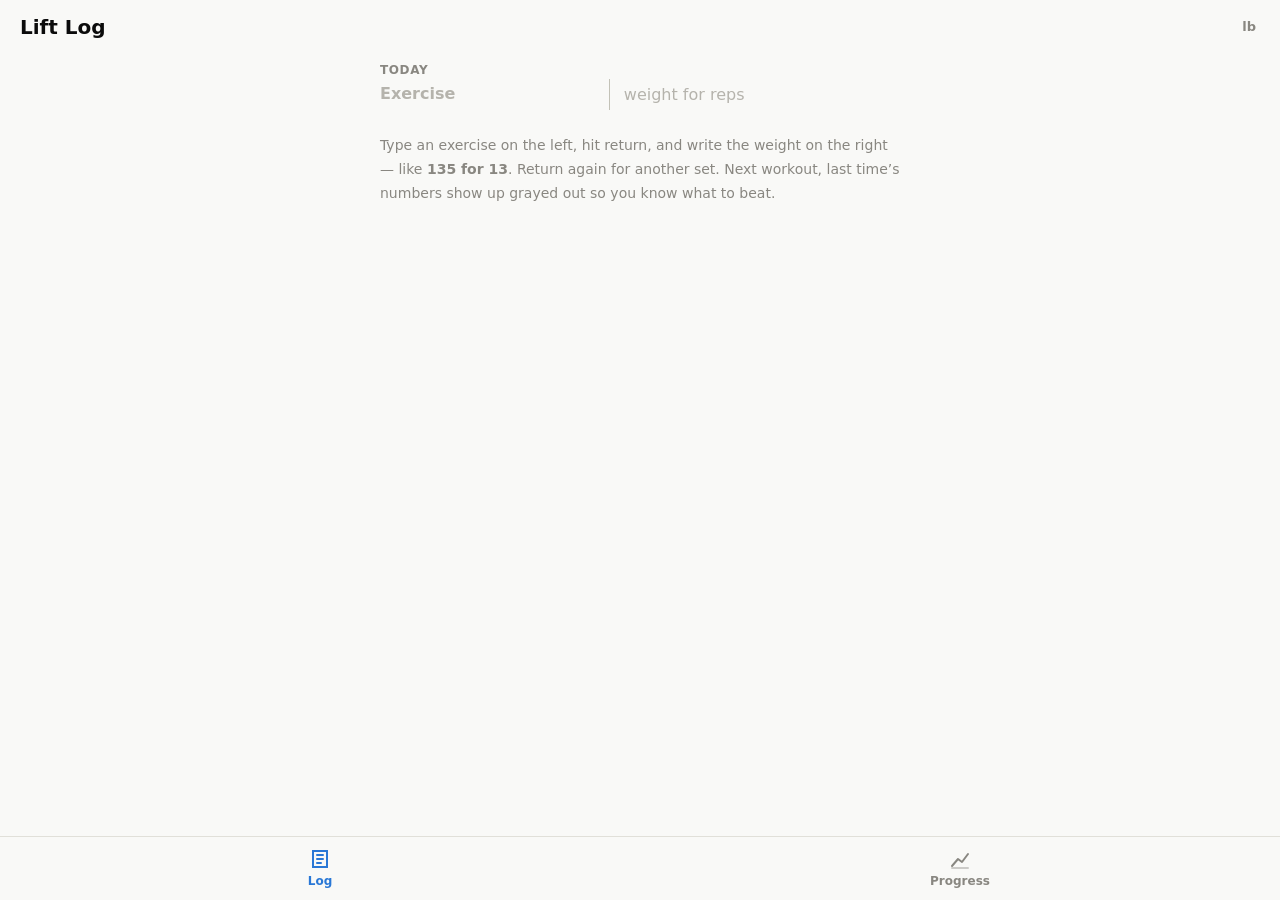
==== workout/index.html @ 896c311c "Auto-clean empty rows, kg/lb conversion tip, confirmed unit switch, name shrink Rows inserted by acc" ====
<!DOCTYPE html>
<html lang="en">
<head>
<meta charset="utf-8">
<meta name="viewport" content="width=device-width, initial-scale=1, viewport-fit=cover, user-scalable=no">
<title>Lift Log</title>
<meta name="description" content="A dead-simple workout notebook: name on the left, weight and reps on the right, progress tracked per exercise.">
<link rel="manifest" href="manifest.webmanifest">
<link rel="icon" href="icons/icon-192.png">
<link rel="apple-touch-icon" href="icons/apple-touch-icon.png">
<meta name="apple-mobile-web-app-capable" content="yes">
<meta name="mobile-web-app-capable" content="yes">
<meta name="apple-mobile-web-app-status-bar-style" content="default">
<meta name="apple-mobile-web-app-title" content="Lift Log">
<meta name="theme-color" content="#f9f9f7" media="(prefers-color-scheme: light)">
<meta name="theme-color" content="#0d0d0d" media="(prefers-color-scheme: dark)">
<style>
:root {
  color-scheme: light;
  --page: #f9f9f7;
  --surface: #fcfcfb;
  --ink: #0b0b0b;
  --ink-2: #52514e;
  --muted: #898781;
  --ghost: #b5b3ac;
  --grid: #e1e0d9;
  --axis: #c3c2b7;
  --border: rgba(11, 11, 11, 0.10);
  --accent: #2a78d6;
  --danger: #d03b3b;
}
@media (prefers-color-scheme: dark) {
  :root {
    color-scheme: dark;
    --page: #0d0d0d;
    --surface: #1a1a19;
    --ink: #ffffff;
    --ink-2: #c3c2b7;
    --muted: #898781;
    --ghost: #5d5c57;
    --grid: #2c2c2a;
    --axis: #383835;
    --border: rgba(255, 255, 255, 0.10);
    --accent: #3987e5;
    --danger: #e66767;
  }
}
* { box-sizing: border-box; margin: 0; padding: 0; -webkit-tap-highlight-color: transparent; }
html, body { height: 100%; }
body {
  font-family: system-ui, -apple-system, "Segoe UI", sans-serif;
  background: var(--page);
  color: var(--ink);
  padding-bottom: env(safe-area-inset-bottom);
}
button { font: inherit; color: inherit; background: none; border: none; cursor: pointer; }
input { font: inherit; color: inherit; background: transparent; border: none; outline: none; width: 100%; padding: 0; border-radius: 0; }
input::placeholder { color: var(--ghost); opacity: 1; }

.topbar {
  position: sticky; top: 0; z-index: 5;
  display: flex; align-items: center; gap: 8px;
  padding: calc(14px + env(safe-area-inset-top)) 20px 12px;
  background: var(--page);
}
.topbar h1 { font-size: 20px; font-weight: 700; flex: 1; min-width: 0; overflow: hidden; text-overflow: ellipsis; white-space: nowrap; }
.back-btn { font-size: 15px; font-weight: 600; color: var(--accent); padding: 6px 8px 6px 0; display: none; }
.unit-btn { font-size: 13px; font-weight: 600; color: var(--muted); padding: 5px 4px; }

main { padding: 8px 20px 140px; max-width: 560px; margin: 0 auto; }

.empty-hint { color: var(--muted); font-size: 14px; line-height: 1.7; margin: 24px 0; }

/* ---------- the sheet ---------- */
.day-head {
  font-size: 12px; font-weight: 700; color: var(--muted);
  text-transform: uppercase; letter-spacing: 0.05em;
  margin: 20px 0 2px;
}
.day:first-child .day-head { margin-top: 4px; }
.exrow { display: flex; align-items: stretch; }
.nm-col { width: 44%; padding: 5px 12px 5px 0; }
.nm-col input { font-size: 16px; font-weight: 600; }
.set-col { flex: 1; border-left: 1px solid var(--axis); padding: 5px 0 5px 14px; }
.set-col input { font-size: 16px; color: var(--ink-2); display: block; padding: 1px 0; }
.addset {
  font-size: 13px; font-weight: 600; color: var(--ghost); padding: 2px 0 0;
  display: none;
}
.exrow:focus-within .addset { display: block; }
.addset:active { color: var(--accent); }
.convert-tip {
  display: block; font-size: 12px; font-weight: 650; color: var(--accent);
  padding: 1px 0 3px; text-align: left;
}
.gap { height: 12px; position: relative; cursor: pointer; }
.gap::before {
  content: ''; position: absolute; left: 0; right: 0; top: 5px;
  border-top: 1px dashed var(--grid); opacity: 0; transition: opacity 0.15s;
}
.gap:hover::before, .gap:active::before { opacity: 1; }

/* ---------- progress list ---------- */
.p-row {
  display: flex; align-items: center; gap: 12px; width: 100%; text-align: left;
  padding: 14px 0; border-bottom: 1px solid var(--grid);
}
.p-row .grow { flex: 1; min-width: 0; }
.p-row .name { font-size: 16px; font-weight: 650; }
.p-row .meta { font-size: 13px; color: var(--muted); margin-top: 2px; }
.p-row .big { font-size: 17px; font-weight: 700; white-space: nowrap; }
.p-row .big small { font-size: 12px; font-weight: 600; color: var(--muted); }
.chev { color: var(--muted); font-size: 18px; }

/* ---------- detail ---------- */
.statline { font-size: 14px; color: var(--ink-2); margin: 4px 0 20px; }
.statline b { font-size: 16px; color: var(--ink); }
.statline span { margin-right: 14px; }
.chart-title { font-size: 13px; font-weight: 700; color: var(--muted); text-transform: uppercase; letter-spacing: 0.05em; margin-bottom: 8px; }
.chart-wrap { position: relative; touch-action: pan-y; margin-bottom: 8px; }
.chart-wrap svg { display: block; width: 100%; height: auto; }
.tip {
  position: absolute; pointer-events: none; display: none;
  background: var(--ink); color: var(--page);
  font-size: 12px; font-weight: 600; line-height: 1.4;
  padding: 6px 9px; border-radius: 8px; white-space: nowrap;
  transform: translate(-50%, -100%); z-index: 3;
}
.tip .d { font-weight: 500; opacity: 0.75; }
.section-head { font-size: 13px; font-weight: 700; color: var(--muted); text-transform: uppercase; letter-spacing: 0.05em; margin: 24px 0 4px; }
.h-row {
  display: flex; align-items: baseline; gap: 12px; width: 100%; text-align: left;
  padding: 12px 0; border-bottom: 1px solid var(--grid);
}
.h-row .grow { flex: 1; min-width: 0; font-size: 15px; color: var(--ink-2); }
.h-row .meta { font-size: 13px; color: var(--muted); white-space: nowrap; }

/* ---------- tabbar ---------- */
.tabbar {
  position: fixed; left: 0; right: 0; bottom: 0; z-index: 5;
  display: flex;
  background: var(--page);
  border-top: 1px solid var(--grid);
  padding-bottom: env(safe-area-inset-bottom);
}
.tabbar button {
  flex: 1; padding: 10px 0 12px; font-size: 12px; font-weight: 600; color: var(--muted);
  display: flex; flex-direction: column; align-items: center; gap: 3px;
}
.tabbar button.active { color: var(--accent); }
.tabbar svg { width: 24px; height: 24px; }
.hidden { display: none !important; }
</style>
</head>
<body>

<header class="topbar">
  <button class="back-btn" id="backBtn">&#8249; Back</button>
  <h1 id="title">Lift Log</h1>
  <button class="unit-btn" id="unitBtn">lb</button>
</header>

<main id="main"></main>

<nav class="tabbar">
  <button id="tabLog" class="active">
    <svg viewBox="0 0 24 24" fill="none" stroke="currentColor" stroke-width="2" stroke-linecap="round"><path d="M5 4h14v16H5z M9 8h6 M9 12h6 M9 16h4"/></svg>
    Log
  </button>
  <button id="tabProgress">
    <svg viewBox="0 0 24 24" fill="none" stroke="currentColor" stroke-width="2" stroke-linecap="round" stroke-linejoin="round"><path d="M4 19 10 12l4 3 6-8"/><path d="M4 21h16" opacity="0.4"/></svg>
    Progress
  </button>
</nav>

<script>
'use strict';

/* ================= storage ================= */
const KEY = 'liftlog.sessions.v3';
const UNIT_KEY = 'liftlog.unit';

/* one-time migration from the v2 free-text notes */
function migrate() {
  if (localStorage.getItem(KEY)) return;
  let old;
  try { old = JSON.parse(localStorage.getItem('liftlog.notes.v2')); } catch { old = null; }
  if (!old || !old.length) return;
  const sessions = old.map((n, i) => {
    const rows = [];
    n.text.split('\n').forEach((line) => {
      const raw = line.trim();
      if (!raw) return;
      const norm = raw.replace(/×/g, 'x');
      const head = norm.match(/^([^\d@]*)/)[1];
      const name = head.replace(/[\s:,\-–—]+$/, '').trim();
      const rest = norm.slice(head.length).trim();
      if (!name && !rest) return;
      const sets = [];
      const re = /(\d+(?:\.\d+)?)\s*(?:kg|lbs?|#)?\s*x\s*(\d+(?:\.\d+)?)|@?\s*(\d+(?:\.\d+)?)/g;
      let m;
      while ((m = re.exec(rest)) !== null) {
        if (m[1] !== undefined) sets.push(`${m[1]} for ${m[2]}`);
        else sets.push(`${m[3]}`);
      }
      rows.push({ name: name || raw, sets });
    });
    return { id: 'm' + i, date: n.date, rows, ts: n.ts || Date.now() };
  }).filter((s) => s.rows.length);
  if (sessions.length) localStorage.setItem(KEY, JSON.stringify(sessions));
}
migrate();

const loadSessions = () => { try { return JSON.parse(localStorage.getItem(KEY)) || []; } catch { return []; } };

let sessions = loadSessions();     // [{id, date:'YYYY-MM-DD', rows:[{name, sets:['135 for 8',...]}], ts}]
let unit = localStorage.getItem(UNIT_KEY) || 'lb';
let view = { screen: 'log', exercise: null };
let saveTimer = null;

function persist() {
  const clean = sessions
    .map((s) => ({ ...s, rows: s.rows
      .map((r) => ({ name: r.name.trim(), sets: r.sets.map((x) => x.trim()).filter(Boolean) }))
      .filter((r) => r.name || r.sets.length) }))
    .filter((s) => s.rows.length);
  localStorage.setItem(KEY, JSON.stringify(clean));
}
const queueSave = () => { clearTimeout(saveTimer); saveTimer = setTimeout(persist, 300); };

/* ================= helpers ================= */
const $ = (id) => document.getElementById(id);
const esc = (s) => String(s).replace(/[&<>"']/g, (c) => ({'&':'&amp;','<':'&lt;','>':'&gt;','"':'&quot;',"'":'&#39;'}[c]));
const todayStr = () => {
  const d = new Date();
  return `${d.getFullYear()}-${String(d.getMonth()+1).padStart(2,'0')}-${String(d.getDate()).padStart(2,'0')}`;
};
const fmtDay = (iso) => {
  const t = todayStr();
  if (iso === t) return 'Today';
  const y = new Date(Date.now() - 864e5);
  const yStr = `${y.getFullYear()}-${String(y.getMonth()+1).padStart(2,'0')}-${String(y.getDate()).padStart(2,'0')}`;
  if (iso === yStr) return 'Yesterday';
  return new Date(iso + 'T12:00:00').toLocaleDateString(undefined, { weekday: 'short', month: 'short', day: 'numeric' });
};
const fmtShort = (iso) => new Date(iso + 'T12:00:00').toLocaleDateString(undefined, { month: 'short', day: 'numeric' });

/* ================= set-line parser =================
   One set line is what you'd scribble next to an exercise:
   "135 for 13" · "200lb for 8" · "135x8" · "30 for 6f" · "10, 8, 6" · "12"  */
function parseSetLine(str) {
  let t = String(str).toLowerCase().replace(/×/g, 'x')
    .replace(/\b(for|fir|fur|fro|fot)\b/g, 'x')   // tolerate 'for' typos
    .replace(/(kg|lbs?|#)/g, '');
  const out = [];
  const re = /(\d+(?:\.\d+)?)\s*x\s*(\d+(?:\.\d+)?(?:\s*[,\s]\s*\d+(?:\.\d+)?)*)|(\d+(?:\.\d+)?)/g;
  let m;
  while ((m = re.exec(t)) !== null) {
    if (m[1] !== undefined) {
      const w = parseFloat(m[1]);
      m[2].split(/[\s,]+/).filter(Boolean).forEach((r) => out.push({ w, r: parseFloat(r) }));
    } else {
      out.push({ w: 0, r: parseFloat(m[3]) });   // bare number = reps (bodyweight)
    }
  }
  return out;
}

/* ================= derived data ================= */
function allEntries() {
  const out = [];   // {date, name, sets:[{w,r}], lines:[str]}
  sessions.forEach((s) => s.rows.forEach((r) => {
    const name = r.name.trim().replace(/[:\-–—\s]+$/, '');
    if (!name) return;
    const lines = r.sets.map((x) => x.trim()).filter(Boolean);
    const sets = lines.flatMap(parseSetLine);
    if (sets.length) out.push({ date: s.date, name, sets, lines });
  }));
  return out;
}
const topWeight = (e) => Math.max(0, ...e.sets.map((s) => s.w));
const topReps = (e) => Math.max(0, ...e.sets.map((s) => s.r));

const normName = (n) => n.trim().replace(/[:\-–—\s]+$/, '').toLowerCase();

/* last time you did this exercise before `date`: its set lines (the ghosts) */
function prevSetsFor(name, date) {
  const key = normName(name);
  if (!key) return [];
  let best = null;
  sessions.forEach((s) => {
    if (s.date >= date) return;
    s.rows.forEach((r) => {
      if (normName(r.name) !== key) return;
      const lines = r.sets.map((x) => x.trim()).filter(Boolean);
      if (!lines.length) return;
      if (!best || s.date > best.date) best = { date: s.date, lines };
    });
  });
  return best ? best.lines : [];
}

/* ================= rendering ================= */
const main = $('main');

function render() {
  $('backBtn').style.display = view.screen === 'detail' ? 'block' : 'none';
  $('tabLog').classList.toggle('active', view.screen === 'log');
  $('tabProgress').classList.toggle('active', view.screen !== 'log');
  $('unitBtn').textContent = unit;
  if (view.screen === 'log') { $('title').textContent = 'Lift Log'; renderLog(); }
  else if (view.screen === 'progress') { $('title').textContent = 'Progress'; renderProgress(); }
  else { $('title').textContent = view.exercise; renderDetail(view.exercise); }
}

/* ---------- the open sheet ---------- */
function renderLog() {
  clearTimeout(saveTimer);
  // make sure today exists
  if (!sessions.some((s) => s.date === todayStr())) {
    sessions.push({ id: Date.now().toString(36), date: todayStr(), rows: [], ts: Date.now() });
  }
  const sorted = sessions.slice().sort((a, b) => b.date < a.date ? -1 : 1);
  main.innerHTML = '';

  const hasAny = sessions.some((s) => s.rows.some((r) => r.name.trim() || r.sets.some((x) => x.trim())));
  sorted.forEach((s) => {
    const day = document.createElement('div');
    day.className = 'day';
    day.id = 'day-' + s.date;
    day.innerHTML = `<div class="day-head">${fmtDay(s.date)}</div>`;
    const cont = document.createElement('div');
    cont.className = 'rows';
    day.appendChild(cont);
    renderDayRows(s, cont);
    main.appendChild(day);
  });

  if (!hasAny) {
    const hint = document.createElement('div');
    hint.className = 'empty-hint';
    hint.innerHTML = `Type an exercise on the left, hit return, and write the weight on the right &mdash; like <b>135 for 13</b>. Return again for another set. Next workout, last time&rsquo;s numbers show up grayed out so you know what to beat.`;
    main.querySelector('.day').appendChild(hint);
  }
}

function renderDayRows(session, cont, focusIdx, keepRow) {
  cont.innerHTML = '';
  // drop rows that never got anything written in them
  session.rows = session.rows.filter((r) => r === keepRow || r.name.trim() || r.sets.some((x) => x && x.trim()));
  if (session.date === todayStr()) {
    // today always ends with a blank row to type into
    const last = session.rows[session.rows.length - 1];
    if (!last || last.name.trim() || last.sets.some((x) => x.trim())) {
      session.rows.push({ name: '', sets: [] });
    }
  }
  session.rows.forEach((r, i) => {
    if (i > 0) cont.appendChild(buildGap(session, cont));
    cont.appendChild(buildRow(session, r, cont));
  });
  // past days: a tap zone after the last row to append an exercise
  if (session.rows.length && session.date !== todayStr()) cont.appendChild(buildGap(session, cont));
  if (focusIdx !== undefined) {
    const rowEl = cont.querySelectorAll('.exrow')[focusIdx];
    if (rowEl) rowEl.querySelector('.nm-col input').focus();
  }
}

/* the thin space between rows — tap it to slot an exercise in there */
function buildGap(session, cont) {
  const g = document.createElement('div');
  g.className = 'gap';
  g.addEventListener('click', () => {
    let idx = 0, el = g.previousElementSibling;
    while (el) { if (el.classList.contains('exrow')) idx++; el = el.previousElementSibling; }
    const fresh = { name: '', sets: [] };
    session.rows.splice(idx, 0, fresh);
    session.ts = Date.now();
    renderDayRows(session, cont, idx, fresh);
  });
  return g;
}

function buildRow(session, row, cont) {
  const el = document.createElement('div');
  el.className = 'exrow';

  const nmCol = document.createElement('div');
  nmCol.className = 'nm-col';
  const nm = document.createElement('input');
  nm.type = 'text';
  nm.value = row.name;
  nm.placeholder = 'Exercise';
  nm.autocapitalize = 'words';
  nm.enterKeyHint = 'next';
  nmCol.appendChild(nm);

  const setCol = document.createElement('div');
  setCol.className = 'set-col';

  const ghosts = () => prevSetsFor(row.name, session.date);

  function setInput(i) {
    const inp = document.createElement('input');
    inp.type = 'text';
    inp.inputMode = 'text';
    inp.enterKeyHint = 'next';
    inp.value = row.sets[i] || '';
    inp.dataset.i = i;

    // when they write the *other* unit ("60kg" while set to lb), offer the conversion
    let tip = null;
    const applyConvert = () => {
      inp.value = inp.value.replace(/(\d+(?:\.\d+)?)\s*(kg|lbs?)\b/gi, (m, num, u) => {
        const uu = u.toLowerCase().startsWith('k') ? 'kg' : 'lb';
        if (uu === unit) return num;
        const v = parseFloat(num);
        return String(Math.round((uu === 'kg' ? v * 2.20462 : v / 2.20462) * 10) / 10);
      });
      row.sets[i] = inp.value;
      queueSave();
      updateTip();
    };
    function updateTip() {
      const m = inp.value.match(/(\d+(?:\.\d+)?)\s*(kg|lbs?)\b/i);
      const typed = m ? (m[2].toLowerCase().startsWith('k') ? 'kg' : 'lb') : null;
      if (!typed || typed === unit) { if (tip) { tip.remove(); tip = null; } return; }
      const v = parseFloat(m[1]);
      const conv = Math.round((typed === 'kg' ? v * 2.20462 : v / 2.20462) * 10) / 10;
      if (!tip) {
        tip = document.createElement('button');
        tip.className = 'convert-tip';
        tip.addEventListener('pointerdown', (e) => { e.preventDefault(); applyConvert(); });
        inp.after(tip);
      }
      tip.textContent = `= ${conv} ${unit} · tap to convert`;
    }
    inp._updateTip = updateTip;

    inp.addEventListener('input', () => {
      // autocorrect 'for' typos once the next character lands: "135 fur 8" -> "135 for 8"
      const fixed = inp.value.replace(/\b(fir|fur|fro|fot)(?=[\s\d.,])/gi, 'for');
      if (fixed !== inp.value) {
        const pos = inp.selectionStart;
        inp.value = fixed;
        inp.setSelectionRange(pos, pos);
      }
      row.sets[i] = inp.value;
      session.ts = Date.now();
      queueSave();
      updateTip();
      ensureTrailingRow();
    });
    inp.addEventListener('keydown', (e) => {
      if (e.key !== 'Enter') return;
      e.preventDefault();
      if (inp.value.trim()) addLine(i + 1);
      else focusNextRow();
    });
    return inp;
  }

  function renderSets() {
    setCol.innerHTML = '';
    const g = ghosts();
    const count = Math.max(1, row.sets.length, g.length);
    for (let i = 0; i < count; i++) {
      const inp = setInput(i);
      inp.placeholder = g[i] || (i === 0 ? (g.length ? '' : 'weight for reps') : '');
      setCol.appendChild(inp);
      inp._updateTip();
    }
    const add = document.createElement('button');
    add.className = 'addset';
    add.textContent = '+ set';
    // pointerdown so the tap lands before focus leaves the row (which hides this button)
    add.addEventListener('pointerdown', (e) => {
      e.preventDefault();
      addLine(setCol.querySelectorAll('input').length);
    });
    setCol.appendChild(add);
  }

  function addLine(at) {
    const inputs = [...setCol.querySelectorAll('input')];
    if (at < inputs.length) { inputs[at].focus(); return; }
    while (row.sets.length < at) row.sets.push(row.sets.length < inputs.length ? inputs[row.sets.length].value : '');
    row.sets.push('');
    renderSets();
    const all = setCol.querySelectorAll('input');
    all[all.length - 1].focus();
  }

  function ensureTrailingRow() {
    if (session.date !== todayStr()) return;
    const rows = session.rows;
    const last = rows[rows.length - 1];
    if (last && (last.name.trim() || last.sets.some((x) => x && x.trim()))) {
      const r = { name: '', sets: [] };
      rows.push(r);
      cont.appendChild(buildGap(session, cont));
      cont.appendChild(buildRow(session, r, cont));
    }
  }

  function refreshGhosts() {
    const g = ghosts();
    const inputs = [...setCol.querySelectorAll('input')];
    const count = Math.max(1, row.sets.length, g.length);
    if (count !== inputs.length) { renderSets(); return; }
    inputs.forEach((inp, i) => {
      inp.placeholder = g[i] || (i === 0 && !g.length ? 'weight for reps' : '');
    });
  }

  // long names shrink until they fit instead of getting cut off
  function fitName() {
    nm.style.fontSize = '';
    let size = 16;
    while (nm.scrollWidth > nm.clientWidth && size > 11) {
      size--;
      nm.style.fontSize = size + 'px';
    }
  }

  nm.addEventListener('input', () => {
    row.name = nm.value;
    session.ts = Date.now();
    queueSave();
    fitName();
    refreshGhosts();
    ensureTrailingRow();
  });
  nm.addEventListener('keydown', (e) => {
    if (e.key !== 'Enter') return;
    e.preventDefault();
    if (nm.value.trim()) setCol.querySelector('input').focus();
  });

  function focusNextRow() {
    let next = el.nextElementSibling;
    while (next && !next.classList.contains('exrow')) next = next.nextElementSibling;
    if (next) next.querySelector('.nm-col input').focus();
  }

  // when focus leaves the row: drop blank set lines, and if nothing was
  // ever written, remove the whole row (accidental inserts vanish)
  el.addEventListener('focusout', () => {
    setTimeout(() => {
      if (el.contains(document.activeElement)) return;
      const kept = row.sets.filter((x) => x && x.trim());
      if (kept.length !== row.sets.length) {
        row.sets = kept;
        renderSets();
      }
      const isTodayTrailing = session.date === todayStr() && session.rows[session.rows.length - 1] === row;
      if (!isTodayTrailing && !row.name.trim() && !row.sets.length) {
        const idx = session.rows.indexOf(row);
        if (idx > -1) session.rows.splice(idx, 1);
        const prev = el.previousElementSibling;
        if (prev && prev.classList.contains('gap')) prev.remove();
        else {
          const nx = el.nextElementSibling;
          if (nx && nx.classList.contains('gap')) nx.remove();
        }
        el.remove();
      }
      queueSave();
    }, 80);
  });

  el.appendChild(nmCol);
  el.appendChild(setCol);
  renderSets();
  requestAnimationFrame(fitName);
  return el;
}

/* ---------- progress ---------- */
function renderProgress() {
  const entries = allEntries();
  const seen = new Map();
  entries.forEach((e) => seen.set(e.name.toLowerCase(), e.name));
  const names = [...seen.values()];
  if (!names.length) {
    main.innerHTML = `<div class="empty-hint">Write down a workout first &mdash; every exercise you log shows up here with its own progress chart.</div>`;
    return;
  }
  main.innerHTML = names.map((n) => {
    const list = entries.filter((e) => e.name.toLowerCase() === n.toLowerCase());
    const days = [...new Set(list.map((e) => e.date))].sort();
    const bw = list.every((e) => topWeight(e) === 0);
    const best = Math.max(...list.map((e) => bw ? topReps(e) : topWeight(e)));
    return `
      <button class="p-row" data-detail="${esc(n)}">
        <div class="grow">
          <div class="name">${esc(n)}</div>
          <div class="meta">${days.length} session${days.length === 1 ? '' : 's'} &middot; last ${fmtShort(days[days.length - 1])}</div>
        </div>
        <div class="big">${best}<small> ${bw ? 'reps' : unit}</small></div>
        <div class="chev">&#8250;</div>
      </button>`;
  }).join('');
}

function renderDetail(name) {
  const entries = allEntries().filter((e) => e.name.toLowerCase() === name.toLowerCase());
  if (!entries.length) { view = { screen: 'progress' }; render(); return; }
  entries.sort((a, b) => a.date < b.date ? -1 : 1);
  const bw = entries.every((e) => topWeight(e) === 0);
  const metric = (e) => bw ? topReps(e) : topWeight(e);
  const mUnit = bw ? 'reps' : unit;

  const byDay = {};
  entries.forEach((e) => { byDay[e.date] = Math.max(byDay[e.date] || 0, metric(e)); });
  const points = Object.keys(byDay).sort().map((d) => ({ date: d, v: byDay[d] }));

  const best = Math.max(...points.map((p) => p.v));
  const last = points[points.length - 1].v;
  const delta = last - points[0].v;

  main.innerHTML = `
    <div class="statline">
      <span>Last <b>${last}</b> ${mUnit}</span>
      <span>Best <b>${best}</b> ${mUnit}</span>
      <span>Since start <b>${delta >= 0 ? '+' : ''}${Math.round(delta * 10) / 10}</b> ${mUnit}</span>
    </div>
    <div class="chart-title">Top ${bw ? 'reps' : 'set weight'} over time</div>
    <div class="chart-wrap" id="chartWrap"></div>
    <div class="section-head">History</div>
    ${entries.slice().reverse().map((e) => `
      <button class="h-row" data-day="${e.date}">
        <div class="grow">${esc(e.lines.join(' · '))}</div>
        <div class="meta">${fmtShort(e.date)}</div>
      </button>`).join('')}`;

  drawChart($('chartWrap'), points, mUnit);
}

/* ================= line chart (SVG) ================= */
function drawChart(wrap, points, mUnit) {
  const W = 520, H = 240, padL = 40, padR = 14, padT = 12, padB = 28;
  const iw = W - padL - padR, ih = H - padT - padB;

  if (points.length === 1) points = [points[0], points[0]];

  const xs = points.map((p) => new Date(p.date + 'T12:00:00').getTime());
  const minX = Math.min(...xs), maxX = Math.max(...xs) || minX + 1;
  const spanX = (maxX - minX) || 1;

  let minV = Math.min(...points.map((p) => p.v));
  let maxV = Math.max(...points.map((p) => p.v));
  if (minV === maxV) { minV -= 1; maxV += 1; }
  const vpad = (maxV - minV) * 0.15;
  minV = Math.max(0, minV - vpad); maxV += vpad;

  const rawStep = (maxV - minV) / 3;
  const mag = Math.pow(10, Math.floor(Math.log10(rawStep)));
  const step = [1, 2, 2.5, 5, 10].map((m) => m * mag).find((s) => s >= rawStep) || rawStep;
  const y0 = Math.floor(minV / step) * step;
  const ticks = [];
  for (let t = y0; t <= maxV + 1e-9; t += step) if (t >= minV - 1e-9) ticks.push(Math.round(t * 100) / 100);

  const X = (t) => padL + ((t - minX) / spanX) * iw;
  const Y = (v) => padT + ih - ((v - minV) / (maxV - minV)) * ih;

  const px = points.map((p, i) => ({ x: X(xs[i]), y: Y(p.v), ...p }));
  const path = px.map((p, i) => `${i ? 'L' : 'M'}${p.x.toFixed(1)} ${p.y.toFixed(1)}`).join(' ');

  const xLabels = [px[0], px[px.length - 1]];
  if (px.length > 4) xLabels.splice(1, 0, px[Math.floor(px.length / 2)]);

  wrap.innerHTML = `
  <svg viewBox="0 0 ${W} ${H}" role="img" aria-label="Progress line chart">
    ${ticks.map((t) => `
      <line x1="${padL}" x2="${W - padR}" y1="${Y(t).toFixed(1)}" y2="${Y(t).toFixed(1)}" stroke="var(--grid)" stroke-width="1"/>
      <text x="${padL - 8}" y="${(Y(t) + 4).toFixed(1)}" text-anchor="end" font-size="11" fill="var(--muted)">${t}</text>`).join('')}
    <line x1="${padL}" x2="${W - padR}" y1="${padT + ih}" y2="${padT + ih}" stroke="var(--axis)" stroke-width="1"/>
    ${xLabels.map((p) => `<text x="${p.x.toFixed(1)}" y="${H - 8}" text-anchor="middle" font-size="11" fill="var(--muted)">${fmtShort(p.date)}</text>`).join('')}
    <path d="${path}" fill="none" stroke="var(--accent)" stroke-width="2" stroke-linejoin="round" stroke-linecap="round"/>
    ${px.map((p) => `<circle cx="${p.x.toFixed(1)}" cy="${p.y.toFixed(1)}" r="3.5" fill="var(--accent)" stroke="var(--page)" stroke-width="2"/>`).join('')}
    <line id="crossX" x1="0" x2="0" y1="${padT}" y2="${padT + ih}" stroke="var(--axis)" stroke-width="1" style="display:none"/>
    <circle id="hoverDot" r="5" fill="var(--accent)" stroke="var(--page)" stroke-width="2" style="display:none"/>
  </svg>
  <div class="tip" id="tip"></div>`;

  const svg = wrap.querySelector('svg');
  const tip = wrap.querySelector('#tip');
  const crossX = wrap.querySelector('#crossX');
  const hoverDot = wrap.querySelector('#hoverDot');

  const show = (clientX) => {
    const r = svg.getBoundingClientRect();
    const sx = ((clientX - r.left) / r.width) * W;
    let nearest = px[0];
    for (const p of px) if (Math.abs(p.x - sx) < Math.abs(nearest.x - sx)) nearest = p;
    crossX.setAttribute('x1', nearest.x); crossX.setAttribute('x2', nearest.x);
    crossX.style.display = 'block';
    hoverDot.setAttribute('cx', nearest.x); hoverDot.setAttribute('cy', nearest.y);
    hoverDot.style.display = 'block';
    tip.innerHTML = `${nearest.v} ${mUnit} <span class="d">&middot; ${fmtShort(nearest.date)}</span>`;
    tip.style.display = 'block';
    const left = (nearest.x / W) * r.width;
    const top = (nearest.y / H) * r.height;
    tip.style.left = Math.max(48, Math.min(r.width - 48, left)) + 'px';
    tip.style.top = Math.max(30, top - 10) + 'px';
  };
  const hide = () => { tip.style.display = crossX.style.display = hoverDot.style.display = 'none'; };

  svg.addEventListener('pointermove', (e) => show(e.clientX));
  svg.addEventListener('pointerdown', (e) => show(e.clientX));
  svg.addEventListener('pointerleave', hide);
}

/* ================= events ================= */
main.addEventListener('click', (e) => {
  const det = e.target.closest('[data-detail]');
  if (det) { view = { screen: 'detail', exercise: det.dataset.detail }; render(); return; }
  const day = e.target.closest('[data-day]');
  if (day) {
    view = { screen: 'log' };
    render();
    const el = $('day-' + day.dataset.day);
    if (el) el.scrollIntoView({ block: 'start', behavior: 'instant' });
  }
});
$('tabLog').addEventListener('click', () => { view = { screen: 'log' }; render(); });
$('tabProgress').addEventListener('click', () => { persist(); view = { screen: 'progress' }; render(); });
$('backBtn').addEventListener('click', () => { view = { screen: 'progress' }; render(); });
/* converting a whole set line's weights when the unit setting flips */
function convertLine(s, to) {
  return s.replace(/(\d+(?:\.\d+)?)\s*(kg|lbs?)?\s*(?=[x×]|(?:for|fir|fur|fro|fot)\b)/gi, (m, num, u) => {
    const from = u ? (u.toLowerCase().startsWith('k') ? 'kg' : 'lb') : (to === 'lb' ? 'kg' : 'lb');
    const v = parseFloat(num);
    if (from === to) return num + ' ';
    return String(Math.round((from === 'kg' ? v * 2.20462 : v / 2.20462) * 10) / 10) + ' ';
  });
}

$('unitBtn').addEventListener('click', () => {
  const to = unit === 'lb' ? 'kg' : 'lb';
  if (!confirm(`Change weights from ${unit} to ${to}? Everything you've logged will be converted (135 ${unit} becomes ${Math.round((unit === 'lb' ? 135 / 2.20462 : 135 * 2.20462) * 10) / 10} ${to}).`)) return;
  sessions.forEach((s) => s.rows.forEach((r) => {
    r.sets = r.sets.map((x) => convertLine(x, to));
  }));
  unit = to;
  localStorage.setItem(UNIT_KEY, unit);
  persist();
  render();
});
window.addEventListener('pagehide', persist);

render();

if ('serviceWorker' in navigator) {
  window.addEventListener('load', () => navigator.serviceWorker.register('sw.js').catch(() => {}));
}
</script>
</body>
</html>
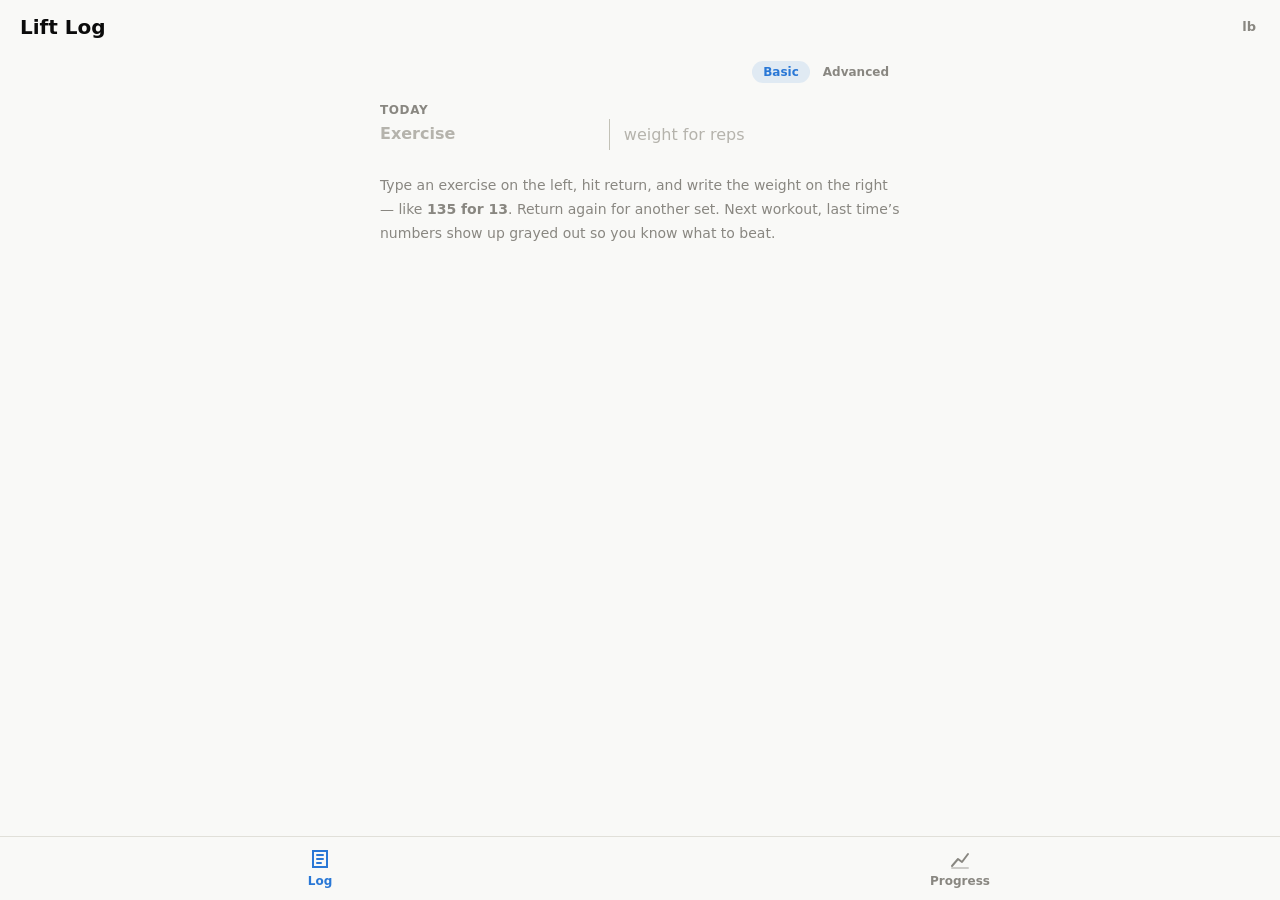
==== commit 27eaff0e: "Add drag-to-reorder, Basic/Advanced modes, workout plans and week calendar Hold an exercise name for" ====
--- a/workout/index.html
+++ b/workout/index.html
@@ -27,6 +27,7 @@
   --axis: #c3c2b7;
   --border: rgba(11, 11, 11, 0.10);
   --accent: #2a78d6;
+  --accent-soft: rgba(42, 120, 214, 0.12);
   --danger: #d03b3b;
 }
 @media (prefers-color-scheme: dark) {
@@ -42,6 +43,7 @@
     --axis: #383835;
     --border: rgba(255, 255, 255, 0.10);
     --accent: #3987e5;
+    --accent-soft: rgba(57, 135, 229, 0.16);
     --danger: #e66767;
   }
 }
@@ -66,6 +68,10 @@
 .topbar h1 { font-size: 20px; font-weight: 700; flex: 1; min-width: 0; overflow: hidden; text-overflow: ellipsis; white-space: nowrap; }
 .back-btn { font-size: 15px; font-weight: 600; color: var(--accent); padding: 6px 8px 6px 0; display: none; }
 .unit-btn { font-size: 13px; font-weight: 600; color: var(--muted); padding: 5px 4px; }
+.unit-confirm { display: flex; align-items: center; gap: 4px; font-size: 13px; color: var(--ink-2); white-space: nowrap; }
+.unit-confirm button { font-size: 13px; font-weight: 700; padding: 5px 8px; }
+#unitYes { color: var(--accent); }
+#unitNo { color: var(--muted); }
 
 main { padding: 8px 20px 140px; max-width: 560px; margin: 0 auto; }
 
@@ -99,6 +105,51 @@
   border-top: 1px dashed var(--grid); opacity: 0; transition: opacity 0.15s;
 }
 .gap:hover::before, .gap:active::before { opacity: 1; }
+.exrow.dragging {
+  opacity: 0.92; background: var(--surface); position: relative; z-index: 10;
+  box-shadow: 0 4px 16px rgba(0, 0, 0, 0.3); border-radius: 10px;
+}
+.nm-col { touch-action: manipulation; }
+
+/* ---------- basic / advanced ---------- */
+.modes { display: flex; justify-content: flex-end; gap: 2px; margin: 2px 0 2px; }
+.modes button {
+  font-size: 12px; font-weight: 700; color: var(--muted);
+  padding: 4px 11px; border-radius: 999px;
+}
+.modes button.on { color: var(--accent); background: var(--accent-soft); }
+.adv { margin: 2px 0 6px; }
+.week { display: flex; gap: 4px; }
+.wk {
+  flex: 1; min-width: 0; text-align: center; padding: 6px 0 5px;
+  border-radius: 10px; color: var(--muted); font-size: 11px; font-weight: 700;
+}
+.wk span {
+  display: block; font-size: 10px; font-weight: 600; margin-top: 2px;
+  color: var(--ink-2); min-height: 13px; white-space: nowrap;
+  overflow: hidden; text-overflow: ellipsis; padding: 0 2px;
+}
+.wk.today { background: var(--accent-soft); color: var(--accent); }
+.plansline {
+  display: flex; flex-wrap: wrap; gap: 2px 14px; align-items: center;
+  margin-top: 4px; font-size: 13px;
+}
+.plansline .lbl { color: var(--muted); font-weight: 700; font-size: 12px; text-transform: uppercase; letter-spacing: 0.04em; }
+.plansline .pl { font-weight: 650; color: var(--ink-2); padding: 3px 0; }
+.plansline .newpl { color: var(--accent); font-weight: 700; padding: 3px 0; }
+
+/* ---------- plan editor ---------- */
+.plan-name { font-size: 20px; font-weight: 700; margin: 6px 0 2px; }
+.pex-row { display: flex; align-items: center; gap: 8px; padding: 7px 0; border-bottom: 1px solid var(--grid); }
+.pex-row input { font-size: 16px; }
+.pex-row .rm { color: var(--muted); font-size: 15px; padding: 2px 8px; }
+.addex { display: block; color: var(--accent); font-weight: 650; padding: 10px 0; font-size: 15px; }
+.chips { display: flex; flex-wrap: wrap; gap: 6px; margin-top: 8px; }
+.chips button {
+  font-size: 13px; font-weight: 600; color: var(--ink-2);
+  border: 1px solid var(--border); border-radius: 999px; padding: 4px 11px;
+}
+.del-plan { display: block; margin: 30px auto 0; color: var(--danger); font-weight: 650; font-size: 14px; padding: 8px 16px; }
 
 /* ---------- progress list ---------- */
 .p-row {
@@ -157,6 +208,11 @@
 <header class="topbar">
   <button class="back-btn" id="backBtn">&#8249; Back</button>
   <h1 id="title">Lift Log</h1>
+  <div class="unit-confirm hidden" id="unitConfirm">
+    <span id="unitConfirmMsg">Convert to kg?</span>
+    <button id="unitYes">Yes</button>
+    <button id="unitNo">No</button>
+  </div>
   <button class="unit-btn" id="unitBtn">lb</button>
 </header>
 
@@ -213,10 +269,23 @@
 
 const loadSessions = () => { try { return JSON.parse(localStorage.getItem(KEY)) || []; } catch { return []; } };
 
+const PLANS_KEY = 'liftlog.plans.v1';
+const WEEK_KEY = 'liftlog.week.v1';
+const MODE_KEY = 'liftlog.mode';
+const loadJSON = (k, fb) => { try { return JSON.parse(localStorage.getItem(k)) ?? fb; } catch { return fb; } };
+
 let sessions = loadSessions();     // [{id, date:'YYYY-MM-DD', rows:[{name, sets:['135 for 8',...]}], ts}]
 let unit = localStorage.getItem(UNIT_KEY) || 'lb';
-let view = { screen: 'log', exercise: null };
+let plans = loadJSON(PLANS_KEY, []);      // [{id, name, exercises:[names]}]
+let weekMap = loadJSON(WEEK_KEY, {});     // {dow(0-6): planId}
+let mode = localStorage.getItem(MODE_KEY) || 'basic';
+let view = { screen: 'log', exercise: null, planId: null };
 let saveTimer = null;
+
+function persistPlans() {
+  localStorage.setItem(PLANS_KEY, JSON.stringify(plans));
+  localStorage.setItem(WEEK_KEY, JSON.stringify(weekMap));
+}
 
 function persist() {
   const clean = sessions
@@ -304,24 +373,50 @@
 const main = $('main');
 
 function render() {
-  $('backBtn').style.display = view.screen === 'detail' ? 'block' : 'none';
-  $('tabLog').classList.toggle('active', view.screen === 'log');
-  $('tabProgress').classList.toggle('active', view.screen !== 'log');
+  $('backBtn').style.display = (view.screen === 'detail' || view.screen === 'plan') ? 'block' : 'none';
+  $('tabLog').classList.toggle('active', view.screen === 'log' || view.screen === 'plan');
+  $('tabProgress').classList.toggle('active', view.screen === 'progress' || view.screen === 'detail');
   $('unitBtn').textContent = unit;
   if (view.screen === 'log') { $('title').textContent = 'Lift Log'; renderLog(); }
+  else if (view.screen === 'plan') { renderPlan(); }
   else if (view.screen === 'progress') { $('title').textContent = 'Progress'; renderProgress(); }
   else { $('title').textContent = view.exercise; renderDetail(view.exercise); }
 }
 
 /* ---------- the open sheet ---------- */
+function applyTodaysPlan() {
+  if (mode !== 'advanced') return;
+  const s = sessions.find((x) => x.date === todayStr());
+  const pid = weekMap[new Date().getDay()];
+  if (!s || !pid || s.planApplied === pid) return;
+  const plan = plans.find((p) => p.id === pid);
+  if (!plan) return;
+  const hasContent = s.rows.some((r) => r.name.trim() || r.sets.some((x) => x && x.trim()));
+  if (hasContent) return;
+  s.rows = plan.exercises.filter((n) => n.trim()).map((n) => ({ name: n, sets: [] }));
+  s.planApplied = pid;
+  persist();
+}
+
 function renderLog() {
   clearTimeout(saveTimer);
   // make sure today exists
   if (!sessions.some((s) => s.date === todayStr())) {
     sessions.push({ id: Date.now().toString(36), date: todayStr(), rows: [], ts: Date.now() });
   }
+  applyTodaysPlan();
   const sorted = sessions.slice().sort((a, b) => b.date < a.date ? -1 : 1);
   main.innerHTML = '';
+
+  // basic / advanced switch
+  const modes = document.createElement('div');
+  modes.className = 'modes';
+  modes.innerHTML = `
+    <button data-mode="basic" class="${mode === 'basic' ? 'on' : ''}">Basic</button>
+    <button data-mode="advanced" class="${mode === 'advanced' ? 'on' : ''}">Advanced</button>`;
+  main.appendChild(modes);
+
+  if (mode === 'advanced') main.appendChild(buildAdvStrip());
 
   const hasAny = sessions.some((s) => s.rows.some((r) => r.name.trim() || r.sets.some((x) => x.trim())));
   sorted.forEach((s) => {
@@ -342,6 +437,149 @@
     hint.innerHTML = `Type an exercise on the left, hit return, and write the weight on the right &mdash; like <b>135 for 13</b>. Return again for another set. Next workout, last time&rsquo;s numbers show up grayed out so you know what to beat.`;
     main.querySelector('.day').appendChild(hint);
   }
+}
+
+/* ---------- advanced: week calendar + plans ---------- */
+const DOW_ORDER = [1, 2, 3, 4, 5, 6, 0];
+const DOW_L = { 1: 'M', 2: 'T', 3: 'W', 4: 'T', 5: 'F', 6: 'S', 0: 'S' };
+
+function buildAdvStrip() {
+  const wrap = document.createElement('div');
+  wrap.className = 'adv';
+  const todayDow = new Date().getDay();
+  wrap.innerHTML = `
+    <div class="week">${DOW_ORDER.map((d) => {
+      const p = plans.find((x) => x.id === weekMap[d]);
+      return `<button class="wk ${d === todayDow ? 'today' : ''}" data-dow="${d}">${DOW_L[d]}<span>${p ? esc(p.name || 'Plan') : '–'}</span></button>`;
+    }).join('')}</div>
+    <div class="plansline">
+      <span class="lbl">Plans</span>
+      ${plans.map((p) => `<button class="pl" data-plan="${p.id}">${esc(p.name || 'Plan')}</button>`).join('')}
+      <button class="newpl" data-newplan>+ New plan</button>
+    </div>`;
+  return wrap;
+}
+
+function newPlan() {
+  const p = { id: Date.now().toString(36) + Math.random().toString(36).slice(2, 5), name: '', exercises: [] };
+  plans.push(p);
+  persistPlans();
+  view = { screen: 'plan', planId: p.id };
+  render();
+}
+
+function removePlan(id) {
+  plans = plans.filter((p) => p.id !== id);
+  Object.keys(weekMap).forEach((d) => { if (weekMap[d] === id) delete weekMap[d]; });
+  persistPlans();
+}
+
+function leavePlanEditor() {
+  const plan = plans.find((p) => p.id === view.planId);
+  if (plan) {
+    plan.exercises = plan.exercises.filter((n) => n.trim());
+    if (!plan.name.trim() && !plan.exercises.length) removePlan(plan.id);
+    else persistPlans();
+  }
+}
+
+function knownExercises() {
+  const seen = new Map();
+  allEntries().forEach((e) => seen.set(e.name.toLowerCase(), e.name));
+  plans.forEach((p) => p.exercises.forEach((n) => { if (n.trim()) seen.set(n.toLowerCase(), n); }));
+  return [...seen.values()];
+}
+
+function renderPlan() {
+  const plan = plans.find((p) => p.id === view.planId);
+  if (!plan) { view = { screen: 'log' }; render(); return; }
+  $('title').textContent = plan.name || 'New plan';
+  main.innerHTML = '';
+
+  const nameInp = document.createElement('input');
+  nameInp.className = 'plan-name';
+  nameInp.placeholder = 'Plan name (e.g. Legs)';
+  nameInp.autocapitalize = 'words';
+  nameInp.value = plan.name;
+  nameInp.addEventListener('input', () => {
+    plan.name = nameInp.value;
+    persistPlans();
+    $('title').textContent = plan.name || 'New plan';
+  });
+  main.appendChild(nameInp);
+
+  const head = document.createElement('div');
+  head.className = 'section-head';
+  head.textContent = 'Exercises';
+  main.appendChild(head);
+  const list = document.createElement('div');
+  main.appendChild(list);
+
+  const addBtn = document.createElement('button');
+  addBtn.className = 'addex';
+  addBtn.textContent = '+ Add exercise';
+  addBtn.addEventListener('click', () => {
+    plan.exercises.push('');
+    renderList();
+    const inputs = list.querySelectorAll('input');
+    inputs[inputs.length - 1].focus();
+  });
+  main.appendChild(addBtn);
+
+  const chipHead = document.createElement('div');
+  chipHead.className = 'section-head';
+  chipHead.textContent = 'From your notes';
+  const chips = document.createElement('div');
+  chips.className = 'chips';
+  main.appendChild(chipHead);
+  main.appendChild(chips);
+
+  const del = document.createElement('button');
+  del.className = 'del-plan';
+  del.textContent = 'Delete plan';
+  del.addEventListener('click', () => {
+    removePlan(plan.id);
+    view = { screen: 'log' };
+    render();
+  });
+  main.appendChild(del);
+
+  function renderList() {
+    list.innerHTML = '';
+    plan.exercises.forEach((n, i) => {
+      const rowEl = document.createElement('div');
+      rowEl.className = 'pex-row';
+      const inp = document.createElement('input');
+      inp.value = n;
+      inp.placeholder = 'Exercise';
+      inp.autocapitalize = 'words';
+      inp.enterKeyHint = 'next';
+      inp.addEventListener('input', () => { plan.exercises[i] = inp.value; persistPlans(); renderChips(); });
+      inp.addEventListener('keydown', (e) => { if (e.key === 'Enter') { e.preventDefault(); addBtn.click(); } });
+      const rm = document.createElement('button');
+      rm.className = 'rm';
+      rm.textContent = '✕';
+      rm.addEventListener('click', () => { plan.exercises.splice(i, 1); persistPlans(); renderList(); renderChips(); });
+      rowEl.appendChild(inp);
+      rowEl.appendChild(rm);
+      list.appendChild(rowEl);
+    });
+  }
+  function renderChips() {
+    const inPlan = new Set(plan.exercises.map((n) => n.trim().toLowerCase()));
+    const avail = knownExercises().filter((n) => !inPlan.has(n.toLowerCase()));
+    chipHead.style.display = avail.length ? '' : 'none';
+    chips.innerHTML = '';
+    avail.forEach((n) => {
+      const b = document.createElement('button');
+      b.textContent = n;
+      b.addEventListener('click', () => { plan.exercises.push(n); persistPlans(); renderList(); renderChips(); });
+      chips.appendChild(b);
+    });
+  }
+  renderList();
+  renderChips();
+  if (!plan.name) setTimeout(() => nameInp.focus(), 100);
 }
 
 function renderDayRows(session, cont, focusIdx, keepRow) {
@@ -544,6 +782,53 @@
     if (next) next.querySelector('.nm-col input').focus();
   }
 
+  // hold the name for half a second, then drag the exercise up or down
+  el._row = row;
+  nmCol.addEventListener('pointerdown', (e) => {
+    const startY = e.clientY;
+    let holdTimer = setTimeout(() => startDrag(), 450);
+    const cancel = () => { clearTimeout(holdTimer); nmCol.removeEventListener('pointermove', moveCheck); };
+    const moveCheck = (ev) => { if (Math.abs(ev.clientY - startY) > 8) cancel(); };
+    nmCol.addEventListener('pointermove', moveCheck);
+    nmCol.addEventListener('pointerup', cancel, { once: true });
+    nmCol.addEventListener('pointercancel', cancel, { once: true });
+
+    function startDrag() {
+      nmCol.removeEventListener('pointermove', moveCheck);
+      if (document.activeElement) document.activeElement.blur();
+      el.classList.add('dragging');
+      cont.querySelectorAll('.gap').forEach((g) => g.remove());
+      const stopScroll = (ev) => ev.preventDefault();
+      window.addEventListener('touchmove', stopScroll, { passive: false });
+      const onMove = (ev) => {
+        const y = ev.clientY;
+        const others = [...cont.querySelectorAll('.exrow')].filter((r) => r !== el);
+        const all = [...cont.children];
+        for (const r of others) {
+          const b = r.getBoundingClientRect();
+          const mid = b.top + b.height / 2;
+          if (all.indexOf(r) < all.indexOf(el) && y < mid) { cont.insertBefore(el, r); break; }
+          if (all.indexOf(r) > all.indexOf(el) && y > mid) { cont.insertBefore(el, r.nextSibling); break; }
+        }
+      };
+      const onUp = () => {
+        window.removeEventListener('pointermove', onMove);
+        window.removeEventListener('pointerup', onUp);
+        window.removeEventListener('pointercancel', onUp);
+        window.removeEventListener('touchmove', stopScroll);
+        el.classList.remove('dragging');
+        session.rows = [...cont.querySelectorAll('.exrow')].map((r) => r._row);
+        session.ts = Date.now();
+        persist();
+        renderDayRows(session, cont);
+      };
+      window.addEventListener('pointermove', onMove);
+      window.addEventListener('pointerup', onUp);
+      window.addEventListener('pointercancel', onUp);
+    }
+  });
+  nmCol.addEventListener('contextmenu', (e) => e.preventDefault());
+
   // when focus leaves the row: drop blank set lines, and if nothing was
   // ever written, remove the whole row (accidental inserts vanish)
   el.addEventListener('focusout', () => {
@@ -715,6 +1000,23 @@
 
 /* ================= events ================= */
 main.addEventListener('click', (e) => {
+  const mb = e.target.closest('[data-mode]');
+  if (mb) { mode = mb.dataset.mode; localStorage.setItem(MODE_KEY, mode); render(); return; }
+  const wk = e.target.closest('[data-dow]');
+  if (wk) {
+    if (!plans.length) { newPlan(); return; }
+    // tap a weekday to cycle: none -> plan 1 -> plan 2 -> ... -> none
+    const d = wk.dataset.dow;
+    const idx = plans.findIndex((p) => p.id === weekMap[d]);
+    const next = idx === -1 ? plans[0].id : (plans[idx + 1] ? plans[idx + 1].id : undefined);
+    if (next === undefined) delete weekMap[d]; else weekMap[d] = next;
+    persistPlans();
+    render();
+    return;
+  }
+  const pl = e.target.closest('[data-plan]');
+  if (pl) { view = { screen: 'plan', planId: pl.dataset.plan }; render(); return; }
+  if (e.target.closest('[data-newplan]')) { newPlan(); return; }
   const det = e.target.closest('[data-detail]');
   if (det) { view = { screen: 'detail', exercise: det.dataset.detail }; render(); return; }
   const day = e.target.closest('[data-day]');
@@ -725,9 +1027,13 @@
     if (el) el.scrollIntoView({ block: 'start', behavior: 'instant' });
   }
 });
-$('tabLog').addEventListener('click', () => { view = { screen: 'log' }; render(); });
-$('tabProgress').addEventListener('click', () => { persist(); view = { screen: 'progress' }; render(); });
-$('backBtn').addEventListener('click', () => { view = { screen: 'progress' }; render(); });
+$('tabLog').addEventListener('click', () => { if (view.screen === 'plan') leavePlanEditor(); view = { screen: 'log' }; render(); });
+$('tabProgress').addEventListener('click', () => { if (view.screen === 'plan') leavePlanEditor(); persist(); view = { screen: 'progress' }; render(); });
+$('backBtn').addEventListener('click', () => {
+  if (view.screen === 'plan') { leavePlanEditor(); view = { screen: 'log' }; }
+  else view = { screen: 'progress' };
+  render();
+});
 /* converting a whole set line's weights when the unit setting flips */
 function convertLine(s, to) {
   return s.replace(/(\d+(?:\.\d+)?)\s*(kg|lbs?)?\s*(?=[x×]|(?:for|fir|fur|fro|fot)\b)/gi, (m, num, u) => {
@@ -740,13 +1046,24 @@
 
 $('unitBtn').addEventListener('click', () => {
   const to = unit === 'lb' ? 'kg' : 'lb';
-  if (!confirm(`Change weights from ${unit} to ${to}? Everything you've logged will be converted (135 ${unit} becomes ${Math.round((unit === 'lb' ? 135 / 2.20462 : 135 * 2.20462) * 10) / 10} ${to}).`)) return;
+  $('unitConfirmMsg').textContent = `Convert everything ${unit} → ${to}?`;
+  $('unitConfirm').classList.remove('hidden');
+  $('unitBtn').classList.add('hidden');
+});
+$('unitNo').addEventListener('click', () => {
+  $('unitConfirm').classList.add('hidden');
+  $('unitBtn').classList.remove('hidden');
+});
+$('unitYes').addEventListener('click', () => {
+  const to = unit === 'lb' ? 'kg' : 'lb';
   sessions.forEach((s) => s.rows.forEach((r) => {
     r.sets = r.sets.map((x) => convertLine(x, to));
   }));
   unit = to;
   localStorage.setItem(UNIT_KEY, unit);
   persist();
+  $('unitConfirm').classList.add('hidden');
+  $('unitBtn').classList.remove('hidden');
   render();
 });
 window.addEventListener('pagehide', persist);
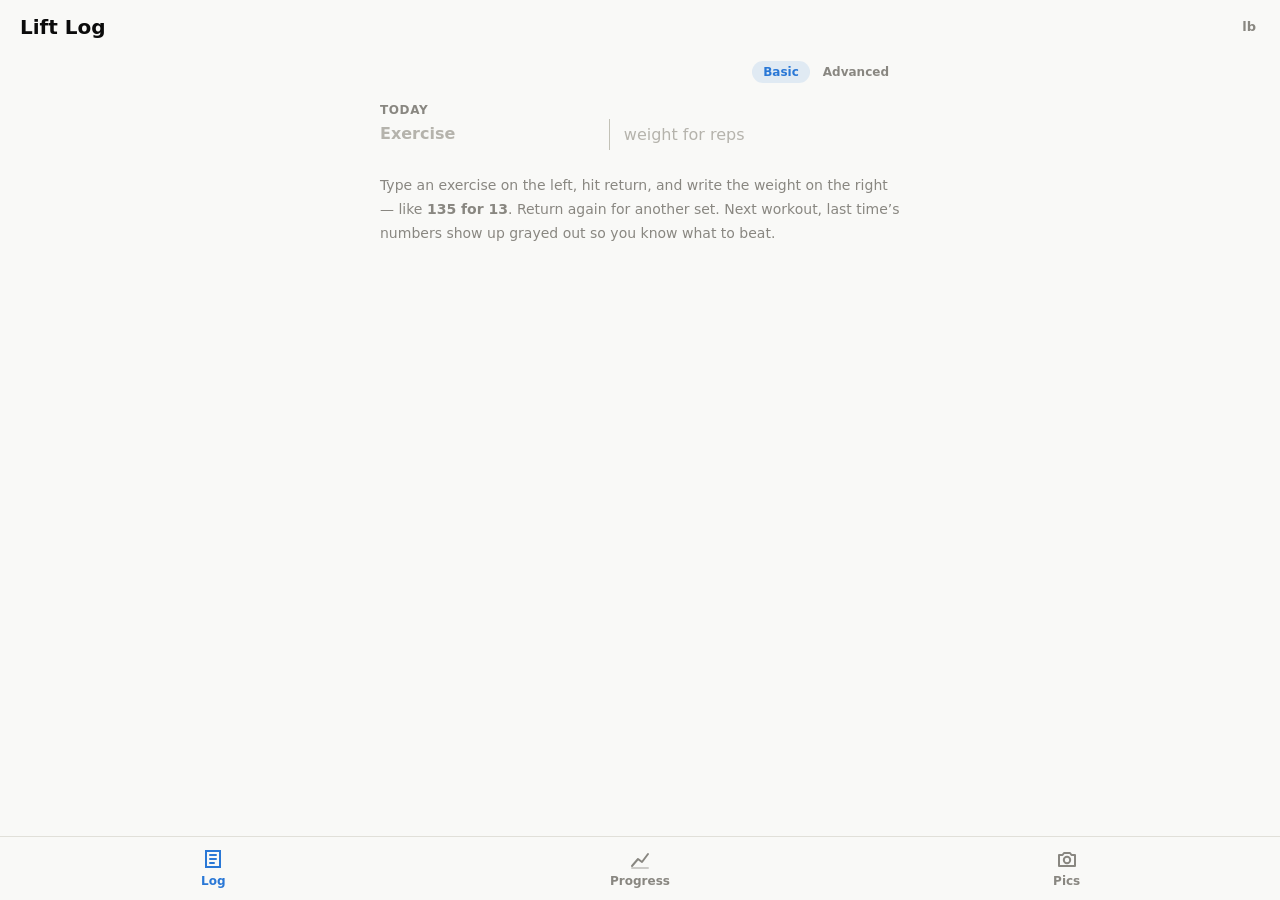
==== commit f1fda5a8: "Add Pics tab: progress photo gallery with timed comparisons A third tab captures progress pics via t" ====
--- a/workout/index.html
+++ b/workout/index.html
@@ -129,7 +129,16 @@
   color: var(--ink-2); min-height: 13px; white-space: nowrap;
   overflow: hidden; text-overflow: ellipsis; padding: 0 2px;
 }
-.wk.today { background: var(--accent-soft); color: var(--accent); }
+.wk.today { color: var(--accent); }
+.wk.sel { background: var(--accent-soft); }
+.assign { display: flex; flex-wrap: wrap; gap: 6px; align-items: center; margin-top: 8px; }
+.assign .lbl { color: var(--muted); font-weight: 700; font-size: 12px; text-transform: uppercase; letter-spacing: 0.04em; margin-right: 4px; }
+.ach {
+  font-size: 13px; font-weight: 650; color: var(--ink-2);
+  border: 1px solid var(--border); border-radius: 999px; padding: 4px 11px;
+}
+.ach.on { color: var(--accent); border-color: var(--accent); background: var(--accent-soft); }
+.wkpreview { font-size: 13px; color: var(--muted); margin-top: 7px; line-height: 1.5; }
 .plansline {
   display: flex; flex-wrap: wrap; gap: 2px 14px; align-items: center;
   margin-top: 4px; font-size: 13px;
@@ -186,6 +195,39 @@
 .h-row .grow { flex: 1; min-width: 0; font-size: 15px; color: var(--ink-2); }
 .h-row .meta { font-size: 13px; color: var(--muted); white-space: nowrap; }
 
+/* ---------- progress pics ---------- */
+.addphoto {
+  display: block; width: 100%; text-align: center; color: var(--accent);
+  font-weight: 700; font-size: 15px; padding: 13px 0;
+  border: 1px dashed var(--axis); border-radius: 12px; margin-bottom: 14px;
+}
+.picbar { display: flex; gap: 16px; align-items: center; margin-bottom: 12px; font-size: 14px; }
+.picbar button { font-weight: 700; color: var(--accent); }
+.picbar .del { color: var(--danger); }
+.picbar .dim { color: var(--muted); font-weight: 600; }
+.pgrid { display: grid; grid-template-columns: repeat(3, 1fr); gap: 8px; }
+.pcell { position: relative; }
+.pcell img { width: 100%; aspect-ratio: 3 / 4; object-fit: cover; border-radius: 10px; display: block; }
+.pcell.sel img { outline: 3px solid var(--accent); outline-offset: -3px; }
+.pcell .pd { font-size: 11px; color: var(--muted); text-align: center; margin-top: 3px; }
+.pcell .badge {
+  position: absolute; top: 6px; left: 6px; width: 18px; height: 18px;
+  background: var(--accent); color: #fff; font-size: 11px; font-weight: 700;
+  border-radius: 50%; display: flex; align-items: center; justify-content: center;
+}
+.cmp {
+  position: fixed; inset: 0; background: var(--page); z-index: 20;
+  padding: calc(16px + env(safe-area-inset-top)) 16px 24px; overflow-y: auto;
+}
+.cmp-head { display: flex; align-items: baseline; margin-bottom: 4px; }
+.cmp-days { flex: 1; font-size: 22px; font-weight: 800; }
+.cmp-close { color: var(--accent); font-weight: 700; font-size: 15px; padding: 4px 0 4px 12px; }
+.cmp-sub { font-size: 13px; color: var(--muted); margin-bottom: 14px; }
+.cmp-imgs { display: flex; gap: 8px; }
+.cmp-imgs figure { flex: 1; min-width: 0; margin: 0; }
+.cmp-imgs img { width: 100%; border-radius: 10px; display: block; }
+.cmp-imgs figcaption { font-size: 12px; color: var(--muted); text-align: center; margin-top: 6px; }
+
 /* ---------- tabbar ---------- */
 .tabbar {
   position: fixed; left: 0; right: 0; bottom: 0; z-index: 5;
@@ -227,7 +269,12 @@
     <svg viewBox="0 0 24 24" fill="none" stroke="currentColor" stroke-width="2" stroke-linecap="round" stroke-linejoin="round"><path d="M4 19 10 12l4 3 6-8"/><path d="M4 21h16" opacity="0.4"/></svg>
     Progress
   </button>
+  <button id="tabPics">
+    <svg viewBox="0 0 24 24" fill="none" stroke="currentColor" stroke-width="2" stroke-linecap="round" stroke-linejoin="round"><path d="M4 8h3.5L9 6h6l1.5 2H20v11H4z"/><circle cx="12" cy="13" r="3.2"/></svg>
+    Pics
+  </button>
 </nav>
+<input type="file" accept="image/*" capture="environment" id="picFile" class="hidden">
 
 <script>
 'use strict';
@@ -376,26 +423,63 @@
   $('backBtn').style.display = (view.screen === 'detail' || view.screen === 'plan') ? 'block' : 'none';
   $('tabLog').classList.toggle('active', view.screen === 'log' || view.screen === 'plan');
   $('tabProgress').classList.toggle('active', view.screen === 'progress' || view.screen === 'detail');
+  $('tabPics').classList.toggle('active', view.screen === 'pics');
   $('unitBtn').textContent = unit;
   if (view.screen === 'log') { $('title').textContent = 'Lift Log'; renderLog(); }
   else if (view.screen === 'plan') { renderPlan(); }
   else if (view.screen === 'progress') { $('title').textContent = 'Progress'; renderProgress(); }
+  else if (view.screen === 'pics') { renderPics(); }
   else { $('title').textContent = view.exercise; renderDetail(view.exercise); }
 }
 
 /* ---------- the open sheet ---------- */
-function applyTodaysPlan() {
-  if (mode !== 'advanced') return;
-  const s = sessions.find((x) => x.date === todayStr());
-  const pid = weekMap[new Date().getDay()];
-  if (!s || !pid || s.planApplied === pid) return;
+/* date (YYYY-MM-DD) of a given weekday within the current Mon-Sun week */
+function dateForDow(dow) {
+  const now = new Date();
+  const sinceMon = (now.getDay() + 6) % 7;
+  const monday = new Date(now.getFullYear(), now.getMonth(), now.getDate() - sinceMon);
+  const dte = new Date(monday.getFullYear(), monday.getMonth(), monday.getDate() + ((dow + 6) % 7));
+  return `${dte.getFullYear()}-${String(dte.getMonth() + 1).padStart(2, '0')}-${String(dte.getDate()).padStart(2, '0')}`;
+}
+
+/* put a plan's exercises onto a date's sheet (never touches logged sets) */
+function applyPlanToDate(date, pid) {
+  let s = sessions.find((x) => x.date === date);
   const plan = plans.find((p) => p.id === pid);
-  if (!plan) return;
-  const hasContent = s.rows.some((r) => r.name.trim() || r.sets.some((x) => x && x.trim()));
-  if (hasContent) return;
+  const hasData = s && s.rows.some((r) => r.sets.some((x) => x && x.trim()));
+  if (hasData) return;
+  if (!plan) {
+    if (s && s.planApplied) { s.rows = []; delete s.planApplied; persist(); }
+    return;
+  }
+  if (!s) {
+    s = { id: Date.now().toString(36) + Math.random().toString(36).slice(2, 5), date, rows: [], ts: Date.now() };
+    sessions.push(s);
+  }
+  if (s.rows.some((r) => r.name.trim()) && !s.planApplied) return;  // hand-written rows win
   s.rows = plan.exercises.filter((n) => n.trim()).map((n) => ({ name: n, sets: [] }));
   s.planApplied = pid;
   persist();
+}
+
+function applyTodaysPlan() {
+  if (mode !== 'advanced') return;
+  applyPlanToDate(todayStr(), weekMap[new Date().getDay()]);
+}
+
+/* keep plan-prefilled days in step with their plan until sets get logged,
+   so an exercise added to a split shows up on the sheet too */
+function syncPlannedSessions() {
+  sessions.forEach((s) => {
+    if (!s.planApplied) return;
+    const plan = plans.find((p) => p.id === s.planApplied);
+    if (!plan) return;
+    if (s.rows.some((r) => r.sets.some((x) => x && x.trim()))) return;
+    const names = plan.exercises.filter((n) => n.trim());
+    const lower = names.map((n) => n.toLowerCase());
+    const extras = s.rows.filter((r) => r.name.trim() && !lower.includes(r.name.trim().toLowerCase()));
+    s.rows = [...names.map((n) => ({ name: n, sets: [] })), ...extras];
+  });
 }
 
 function renderLog() {
@@ -405,7 +489,13 @@
     sessions.push({ id: Date.now().toString(36), date: todayStr(), rows: [], ts: Date.now() });
   }
   applyTodaysPlan();
-  const sorted = sessions.slice().sort((a, b) => b.date < a.date ? -1 : 1);
+  syncPlannedSessions();
+  // future days never live in the notes: drop leftover plan previews, and
+  // keep any future day with real logged sets hidden until its date arrives
+  const before = sessions.length;
+  sessions = sessions.filter((s) => s.date <= todayStr() || s.rows.some((r) => r.sets.some((x) => x && x.trim())));
+  if (sessions.length !== before) persist();
+  const sorted = sessions.filter((s) => s.date <= todayStr()).sort((a, b) => b.date < a.date ? -1 : 1);
   main.innerHTML = '';
 
   // basic / advanced switch
@@ -442,16 +532,27 @@
 /* ---------- advanced: week calendar + plans ---------- */
 const DOW_ORDER = [1, 2, 3, 4, 5, 6, 0];
 const DOW_L = { 1: 'M', 2: 'T', 3: 'W', 4: 'T', 5: 'F', 6: 'S', 0: 'S' };
+const DOW_FULL = { 1: 'Monday', 2: 'Tuesday', 3: 'Wednesday', 4: 'Thursday', 5: 'Friday', 6: 'Saturday', 0: 'Sunday' };
+let selDow = new Date().getDay();
 
 function buildAdvStrip() {
   const wrap = document.createElement('div');
   wrap.className = 'adv';
   const todayDow = new Date().getDay();
+  const cur = weekMap[selDow];
+  const curPlan = plans.find((p) => p.id === cur);
+  const selIsToday = dateForDow(selDow) === todayStr();
   wrap.innerHTML = `
     <div class="week">${DOW_ORDER.map((d) => {
       const p = plans.find((x) => x.id === weekMap[d]);
-      return `<button class="wk ${d === todayDow ? 'today' : ''}" data-dow="${d}">${DOW_L[d]}<span>${p ? esc(p.name || 'Plan') : '–'}</span></button>`;
+      return `<button class="wk ${d === todayDow ? 'today' : ''} ${d === selDow ? 'sel' : ''}" data-dow="${d}">${DOW_L[d]}<span>${p ? esc(p.name || 'Plan') : '–'}</span></button>`;
     }).join('')}</div>
+    <div class="assign">
+      <span class="lbl">${DOW_FULL[selDow]}</span>
+      <button class="ach ${!cur ? 'on' : ''}" data-assign="">Rest</button>
+      ${plans.map((p) => `<button class="ach ${cur === p.id ? 'on' : ''}" data-assign="${p.id}">${esc(p.name || 'Plan')}</button>`).join('')}
+    </div>
+    ${!selIsToday && curPlan ? `<div class="wkpreview">${esc(curPlan.exercises.filter((n) => n.trim()).join(' · ') || 'No exercises yet')}</div>` : ''}
     <div class="plansline">
       <span class="lbl">Plans</span>
       ${plans.map((p) => `<button class="pl" data-plan="${p.id}">${esc(p.name || 'Plan')}</button>`).join('')}
@@ -586,8 +687,8 @@
   cont.innerHTML = '';
   // drop rows that never got anything written in them
   session.rows = session.rows.filter((r) => r === keepRow || r.name.trim() || r.sets.some((x) => x && x.trim()));
-  if (session.date === todayStr()) {
-    // today always ends with a blank row to type into
+  if (session.date >= todayStr()) {
+    // today and upcoming days always end with a blank row to type into
     const last = session.rows[session.rows.length - 1];
     if (!last || last.name.trim() || last.sets.some((x) => x.trim())) {
       session.rows.push({ name: '', sets: [] });
@@ -598,7 +699,7 @@
     cont.appendChild(buildRow(session, r, cont));
   });
   // past days: a tap zone after the last row to append an exercise
-  if (session.rows.length && session.date !== todayStr()) cont.appendChild(buildGap(session, cont));
+  if (session.rows.length && session.date < todayStr()) cont.appendChild(buildGap(session, cont));
   if (focusIdx !== undefined) {
     const rowEl = cont.querySelectorAll('.exrow')[focusIdx];
     if (rowEl) rowEl.querySelector('.nm-col input').focus();
@@ -731,7 +832,7 @@
   }
 
   function ensureTrailingRow() {
-    if (session.date !== todayStr()) return;
+    if (session.date < todayStr()) return;
     const rows = session.rows;
     const last = rows[rows.length - 1];
     if (last && (last.name.trim() || last.sets.some((x) => x && x.trim()))) {
@@ -839,7 +940,7 @@
         row.sets = kept;
         renderSets();
       }
-      const isTodayTrailing = session.date === todayStr() && session.rows[session.rows.length - 1] === row;
+      const isTodayTrailing = session.date >= todayStr() && session.rows[session.rows.length - 1] === row;
       if (!isTodayTrailing && !row.name.trim() && !row.sets.length) {
         const idx = session.rows.indexOf(row);
         if (idx > -1) session.rows.splice(idx, 1);
@@ -922,6 +1023,163 @@
 
   drawChart($('chartWrap'), points, mUnit);
 }
+
+/* ================= progress pics (IndexedDB) ================= */
+let dbPromise = null;
+function getDB() {
+  if (!dbPromise) dbPromise = new Promise((res, rej) => {
+    const r = indexedDB.open('liftlog-photos', 1);
+    r.onupgradeneeded = () => r.result.createObjectStore('photos', { keyPath: 'id' });
+    r.onsuccess = () => res(r.result);
+    r.onerror = () => rej(r.error);
+  });
+  return dbPromise;
+}
+async function photosAll() {
+  const db = await getDB();
+  return new Promise((res, rej) => {
+    const rq = db.transaction('photos').objectStore('photos').getAll();
+    rq.onsuccess = () => res(rq.result || []);
+    rq.onerror = () => rej(rq.error);
+  });
+}
+async function photoPut(rec) {
+  const db = await getDB();
+  return new Promise((res, rej) => {
+    const tx = db.transaction('photos', 'readwrite');
+    tx.objectStore('photos').put(rec);
+    tx.oncomplete = res;
+    tx.onerror = () => rej(tx.error);
+  });
+}
+async function photoDel(id) {
+  const db = await getDB();
+  return new Promise((res, rej) => {
+    const tx = db.transaction('photos', 'readwrite');
+    tx.objectStore('photos').delete(id);
+    tx.oncomplete = res;
+    tx.onerror = () => rej(tx.error);
+  });
+}
+/* shrink camera shots so the gallery stays lean */
+async function shrinkImage(file) {
+  try {
+    const img = await createImageBitmap(file);
+    const max = 1280;
+    const scale = Math.min(1, max / Math.max(img.width, img.height));
+    const w = Math.round(img.width * scale), h = Math.round(img.height * scale);
+    const c = document.createElement('canvas');
+    c.width = w; c.height = h;
+    c.getContext('2d').drawImage(img, 0, 0, w, h);
+    return await new Promise((res) => c.toBlob((b) => res(b || file), 'image/jpeg', 0.85));
+  } catch { return file; }
+}
+
+let picSel = [];          // up to 2 selected photo ids
+let compareOpen = false;
+let picUrls = [];
+
+async function renderPics() {
+  $('title').textContent = 'Progress pics';
+  let photos;
+  try { photos = await photosAll(); }
+  catch {
+    main.innerHTML = `<div class="empty-hint">Photos aren&rsquo;t available in this browser.</div>`;
+    return;
+  }
+  if (view.screen !== 'pics') return;
+  photos.sort((a, b) => b.ts - a.ts);
+  picSel = picSel.filter((id) => photos.some((p) => p.id === id));
+  picUrls.forEach((u) => URL.revokeObjectURL(u));
+  picUrls = [];
+
+  main.innerHTML = '';
+  const add = document.createElement('button');
+  add.className = 'addphoto';
+  add.textContent = '+ Take a progress pic';
+  add.addEventListener('click', () => $('picFile').click());
+  main.appendChild(add);
+
+  if (picSel.length) {
+    const bar = document.createElement('div');
+    bar.className = 'picbar';
+    bar.innerHTML = `
+      ${picSel.length === 2 ? `<button data-cmp>Compare</button>` : `<span class="dim">Pick ${2 - picSel.length} more to compare</span>`}
+      <button class="del" data-pdel>Delete</button>
+      <button class="dim" data-pclear>Clear</button>`;
+    bar.querySelector('[data-cmp]')?.addEventListener('click', () => { compareOpen = true; renderPics(); });
+    bar.querySelector('[data-pdel]').addEventListener('click', async () => {
+      for (const id of picSel) await photoDel(id);
+      picSel = []; compareOpen = false;
+      renderPics();
+    });
+    bar.querySelector('[data-pclear]').addEventListener('click', () => { picSel = []; renderPics(); });
+    main.appendChild(bar);
+  }
+
+  if (!photos.length) {
+    const hint = document.createElement('div');
+    hint.className = 'empty-hint';
+    hint.textContent = 'Snap a pic each week or so — then tap any two to see how far you’ve come.';
+    main.appendChild(hint);
+  } else {
+    const grid = document.createElement('div');
+    grid.className = 'pgrid';
+    photos.forEach((p) => {
+      const url = URL.createObjectURL(p.blob);
+      picUrls.push(url);
+      const cell = document.createElement('div');
+      cell.className = 'pcell' + (picSel.includes(p.id) ? ' sel' : '');
+      const n = picSel.indexOf(p.id);
+      cell.innerHTML = `<img src="${url}" alt="Progress photo">${n > -1 ? `<span class="badge">${n + 1}</span>` : ''}<div class="pd">${fmtShort(p.date)}</div>`;
+      cell.addEventListener('click', () => {
+        const i = picSel.indexOf(p.id);
+        if (i > -1) picSel.splice(i, 1);
+        else { picSel.push(p.id); if (picSel.length > 2) picSel.shift(); }
+        renderPics();
+      });
+      grid.appendChild(cell);
+    });
+    main.appendChild(grid);
+  }
+
+  if (compareOpen && picSel.length === 2) {
+    const pair = picSel.map((id) => photos.find((p) => p.id === id)).sort((a, b) => a.ts - b.ts);
+    const days = Math.round((new Date(pair[1].date + 'T12:00:00') - new Date(pair[0].date + 'T12:00:00')) / 864e5);
+    const u1 = URL.createObjectURL(pair[0].blob), u2 = URL.createObjectURL(pair[1].blob);
+    picUrls.push(u1, u2);
+    const cmp = document.createElement('div');
+    cmp.className = 'cmp';
+    cmp.innerHTML = `
+      <div class="cmp-head">
+        <div class="cmp-days">${days === 0 ? 'Same day' : days + ' day progress'}</div>
+        <button class="cmp-close">Close</button>
+      </div>
+      <div class="cmp-sub">${fmtShort(pair[0].date)} &rarr; ${fmtShort(pair[1].date)}</div>
+      <div class="cmp-imgs">
+        <figure><img src="${u1}" alt="Before"><figcaption>${fmtShort(pair[0].date)}</figcaption></figure>
+        <figure><img src="${u2}" alt="After"><figcaption>${fmtShort(pair[1].date)}</figcaption></figure>
+      </div>`;
+    cmp.querySelector('.cmp-close').addEventListener('click', () => { compareOpen = false; renderPics(); });
+    main.appendChild(cmp);
+  } else {
+    compareOpen = false;
+  }
+}
+
+$('picFile').addEventListener('change', async (e) => {
+  const file = e.target.files && e.target.files[0];
+  e.target.value = '';
+  if (!file) return;
+  const blob = await shrinkImage(file);
+  await photoPut({
+    id: Date.now().toString(36) + Math.random().toString(36).slice(2, 5),
+    ts: Date.now(),
+    date: todayStr(),
+    blob
+  });
+  if (view.screen === 'pics') renderPics();
+});
 
 /* ================= line chart (SVG) ================= */
 function drawChart(wrap, points, mUnit) {
@@ -1005,12 +1263,21 @@
   const wk = e.target.closest('[data-dow]');
   if (wk) {
     if (!plans.length) { newPlan(); return; }
-    // tap a weekday to cycle: none -> plan 1 -> plan 2 -> ... -> none
-    const d = wk.dataset.dow;
-    const idx = plans.findIndex((p) => p.id === weekMap[d]);
-    const next = idx === -1 ? plans[0].id : (plans[idx + 1] ? plans[idx + 1].id : undefined);
-    if (next === undefined) delete weekMap[d]; else weekMap[d] = next;
+    // tap a weekday: select it — today's plan goes on the sheet, other days just preview
+    selDow = parseInt(wk.dataset.dow, 10);
+    const date = dateForDow(selDow);
+    if (date === todayStr()) applyPlanToDate(date, weekMap[selDow]);
+    render();
+    return;
+  }
+  const ac = e.target.closest('[data-assign]');
+  if (ac) {
+    // assign a plan (or Rest) to the selected weekday
+    const pid = ac.dataset.assign || undefined;
+    if (pid) weekMap[selDow] = pid; else delete weekMap[selDow];
     persistPlans();
+    const date = dateForDow(selDow);
+    if (date === todayStr()) applyPlanToDate(date, pid);
     render();
     return;
   }
@@ -1029,6 +1296,7 @@
 });
 $('tabLog').addEventListener('click', () => { if (view.screen === 'plan') leavePlanEditor(); view = { screen: 'log' }; render(); });
 $('tabProgress').addEventListener('click', () => { if (view.screen === 'plan') leavePlanEditor(); persist(); view = { screen: 'progress' }; render(); });
+$('tabPics').addEventListener('click', () => { if (view.screen === 'plan') leavePlanEditor(); persist(); view = { screen: 'pics' }; render(); });
 $('backBtn').addEventListener('click', () => {
   if (view.screen === 'plan') { leavePlanEditor(); view = { screen: 'log' }; }
   else view = { screen: 'progress' };
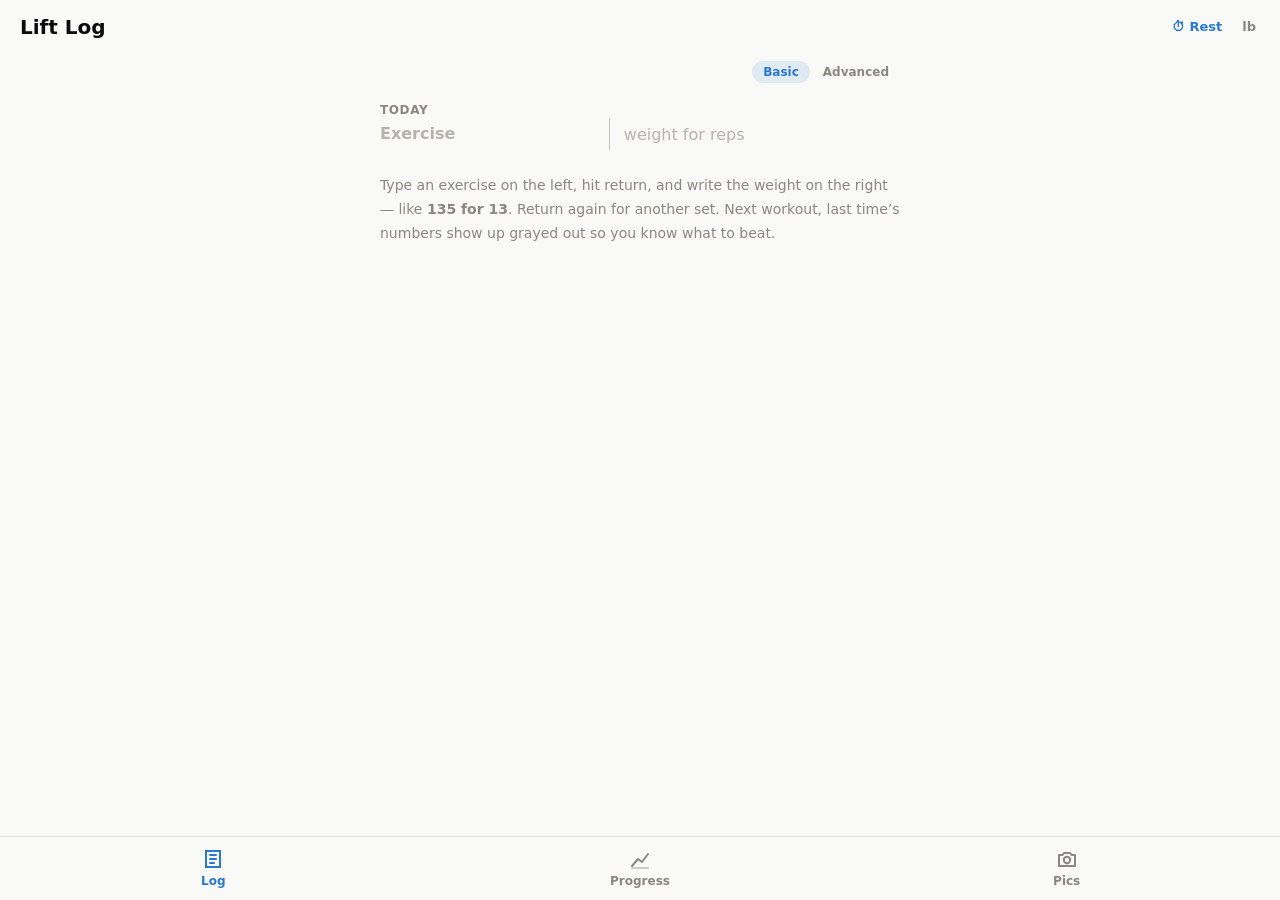
==== commit a8aa82fa: "Add full-screen rest timer with reserved ad slot A Rest button in the top bar opens a duration picke" ====
--- a/workout/index.html
+++ b/workout/index.html
@@ -68,6 +68,40 @@
 .topbar h1 { font-size: 20px; font-weight: 700; flex: 1; min-width: 0; overflow: hidden; text-overflow: ellipsis; white-space: nowrap; }
 .back-btn { font-size: 15px; font-weight: 600; color: var(--accent); padding: 6px 8px 6px 0; display: none; }
 .unit-btn { font-size: 13px; font-weight: 600; color: var(--muted); padding: 5px 4px; }
+.rest-btn { font-size: 13px; font-weight: 700; color: var(--accent); padding: 5px 8px; }
+
+/* ---------- rest timer ---------- */
+.rest {
+  position: fixed; inset: 0; z-index: 30; background: var(--page);
+  display: flex; flex-direction: column; align-items: center;
+  padding: calc(20px + env(safe-area-inset-top)) 20px calc(24px + env(safe-area-inset-bottom));
+  overflow-y: auto;
+}
+.rest h2 { font-size: 18px; margin-bottom: 4px; }
+.rest .sub { font-size: 13px; color: var(--muted); margin-bottom: 20px; text-align: center; }
+.rest-durs { display: flex; flex-wrap: wrap; gap: 10px; justify-content: center; max-width: 300px; }
+.rest-durs button {
+  font-size: 17px; font-weight: 700; color: var(--ink);
+  border: 1px solid var(--border); border-radius: 14px;
+  padding: 16px 0; width: 86px; background: var(--surface);
+}
+.rest-durs button:active { border-color: var(--accent); color: var(--accent); }
+.rest-cancel { margin-top: 26px; color: var(--muted); font-weight: 650; font-size: 14px; padding: 8px 16px; }
+.rest-count {
+  font-size: 64px; font-weight: 800; font-variant-numeric: tabular-nums;
+  margin: 8px 0 2px; letter-spacing: 0.02em;
+}
+.rest-track { width: 100%; max-width: 320px; height: 4px; background: var(--grid); border-radius: 2px; margin: 10px 0 22px; overflow: hidden; }
+.rest-fill { height: 100%; background: var(--accent); border-radius: 2px; transition: width 0.25s linear; }
+.ad-slot {
+  width: 100%; max-width: 336px; min-height: 280px; flex: 0 0 auto;
+  border: 1px dashed var(--axis); border-radius: 14px;
+  display: flex; align-items: center; justify-content: center;
+  color: var(--ghost); font-size: 13px; font-weight: 600; text-align: center;
+  padding: 12px;
+}
+.rest-skip { margin-top: 18px; color: var(--muted); font-weight: 650; font-size: 14px; padding: 8px 16px; }
+.rest-done { font-size: 22px; font-weight: 800; color: var(--accent); margin-top: 8px; }
 .unit-confirm { display: flex; align-items: center; gap: 4px; font-size: 13px; color: var(--ink-2); white-space: nowrap; }
 .unit-confirm button { font-size: 13px; font-weight: 700; padding: 5px 8px; }
 #unitYes { color: var(--accent); }
@@ -250,6 +284,7 @@
 <header class="topbar">
   <button class="back-btn" id="backBtn">&#8249; Back</button>
   <h1 id="title">Lift Log</h1>
+  <button class="rest-btn" id="restBtn">&#9201; Rest</button>
   <div class="unit-confirm hidden" id="unitConfirm">
     <span id="unitConfirmMsg">Convert to kg?</span>
     <button id="unitYes">Yes</button>
@@ -1181,6 +1216,96 @@
   if (view.screen === 'pics') renderPics();
 });
 
+/* ================= rest timer =================
+   Full-screen rest between sets: pick a duration, the countdown takes
+   over the screen so there's nothing else to scroll. The .ad-slot box
+   is reserved for a real ad unit — once you have an ad network account
+   (e.g. Google AdSense), paste its snippet into #adSlot below and the
+   ad will fill the slot for the duration of every rest. */
+let restTimer = null;
+let wakeLock = null;
+
+function restBeep() {
+  try {
+    const ac = new (window.AudioContext || window.webkitAudioContext)();
+    const beep = (t, f) => {
+      const o = ac.createOscillator(), g = ac.createGain();
+      o.frequency.value = f;
+      o.connect(g); g.connect(ac.destination);
+      g.gain.setValueAtTime(0.25, ac.currentTime + t);
+      g.gain.exponentialRampToValueAtTime(0.001, ac.currentTime + t + 0.35);
+      o.start(ac.currentTime + t); o.stop(ac.currentTime + t + 0.4);
+    };
+    beep(0, 880); beep(0.45, 880); beep(0.9, 1175);
+  } catch {}
+  if (navigator.vibrate) navigator.vibrate([200, 100, 200]);
+}
+
+function closeRest() {
+  clearInterval(restTimer);
+  restTimer = null;
+  if (wakeLock) { wakeLock.release().catch(() => {}); wakeLock = null; }
+  document.querySelector('.rest')?.remove();
+}
+
+function openRestPicker() {
+  closeRest();
+  const el = document.createElement('div');
+  el.className = 'rest';
+  el.innerHTML = `
+    <h2>Rest</h2>
+    <div class="sub">Pick how long &mdash; the screen stays here<br>so your phone can't steal the rest.</div>
+    <div class="rest-durs">
+      ${[30, 60, 120, 180, 240, 300].map((s) =>
+        `<button data-rest="${s}">${s < 60 ? s + 's' : (s / 60) + ':00'}</button>`).join('')}
+    </div>
+    <button class="rest-cancel">Cancel</button>`;
+  el.addEventListener('click', (e) => {
+    const b = e.target.closest('[data-rest]');
+    if (b) { startRest(parseInt(b.dataset.rest, 10)); return; }
+    if (e.target.closest('.rest-cancel')) closeRest();
+  });
+  document.body.appendChild(el);
+}
+
+function startRest(seconds) {
+  closeRest();
+  const el = document.createElement('div');
+  el.className = 'rest';
+  el.innerHTML = `
+    <div class="rest-count" id="restCount"></div>
+    <div class="rest-track"><div class="rest-fill" id="restFill" style="width:100%"></div></div>
+    <div class="ad-slot" id="adSlot">Ad space<br>(plug your ad network in here)</div>
+    <button class="rest-skip">Skip rest</button>`;
+  el.querySelector('.rest-skip').addEventListener('click', closeRest);
+  document.body.appendChild(el);
+
+  if (navigator.wakeLock) navigator.wakeLock.request('screen').then((l) => { wakeLock = l; }).catch(() => {});
+
+  const end = Date.now() + seconds * 1000;
+  const count = el.querySelector('#restCount');
+  const fill = el.querySelector('#restFill');
+  const tick = () => {
+    const left = Math.max(0, end - Date.now());
+    const s = Math.ceil(left / 1000);
+    count.textContent = `${Math.floor(s / 60)}:${String(s % 60).padStart(2, '0')}`;
+    fill.style.width = (left / (seconds * 1000) * 100) + '%';
+    if (left <= 0) {
+      clearInterval(restTimer);
+      restTimer = null;
+      restBeep();
+      count.textContent = '0:00';
+      el.querySelector('.rest-skip').remove();
+      el.insertAdjacentHTML('beforeend', '<div class="rest-done">Rest over — back to work</div>');
+      setTimeout(closeRest, 2500);
+    }
+  };
+  tick();
+  restTimer = setInterval(tick, 250);
+}
+
+$('restBtn').addEventListener('click', openRestPicker);
+
 /* ================= line chart (SVG) ================= */
 function drawChart(wrap, points, mUnit) {
   const W = 520, H = 240, padL = 40, padR = 14, padT = 12, padB = 28;
